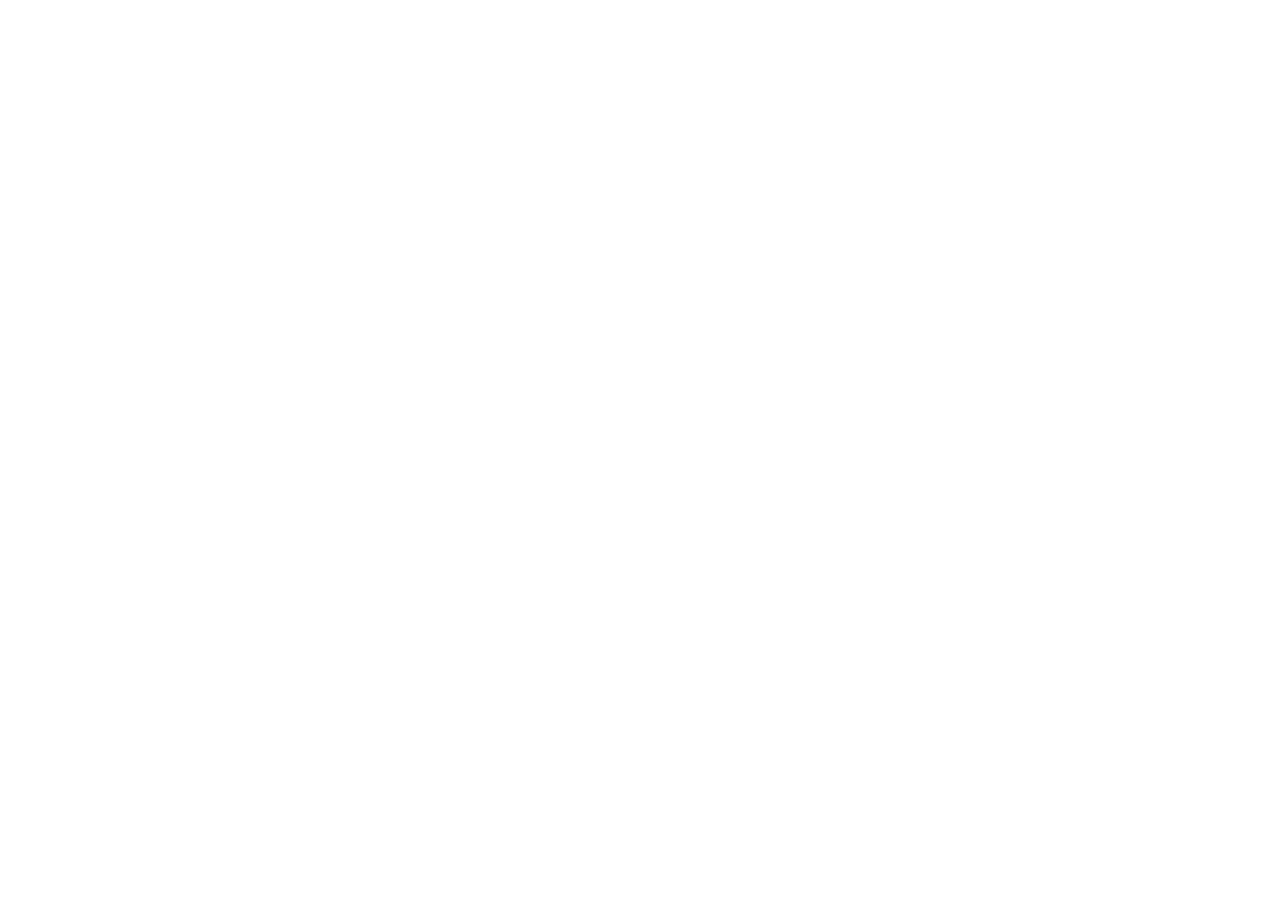
==== index.html @ 738b2f26 "form e div" ====
<!DOCTYPE html>
<html lang="pt-br">
  <head>
    <meta charset="UTF-8" />
    <meta http-equiv="X-UA-Compatible" content="IE=edge" />
    <meta name="viewport" content="width=device-width, initial-scale=1.0" />

    <link rel="stylesheet" href="./CSS/reset.css" />
    <link rel="stylesheet" href="./CSS/login.css" />
    <title>Jogo da memoria</title>
  </head>

  <body>
    <form class="login-form">
      <div class="login__header"></div>
    </form>
  </body>
</html>
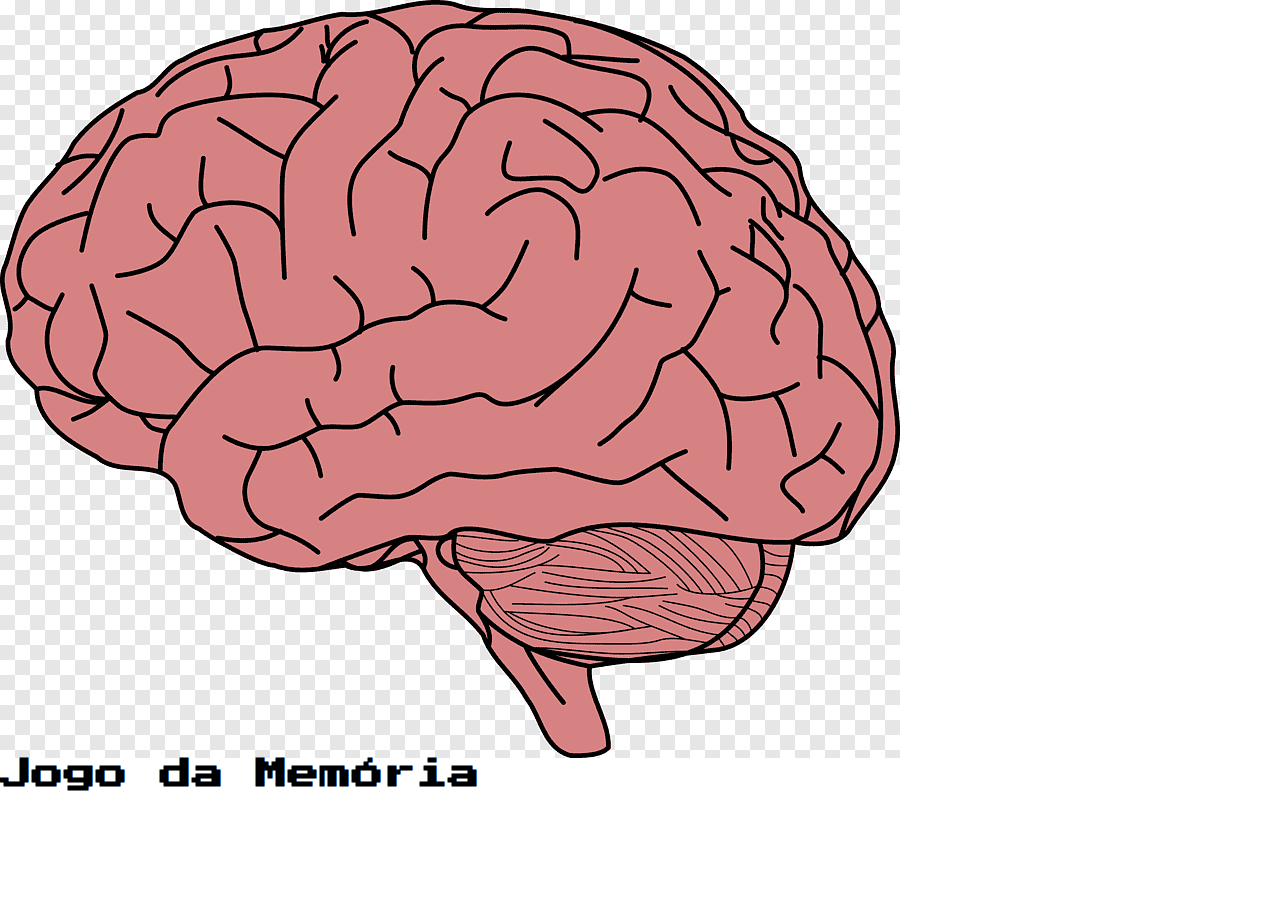
==== commit 19bce3d9: "começando a estrutura" ====
--- a/index.html
+++ b/index.html
@@ -12,7 +12,10 @@
 
   <body>
     <form class="login-form">
-      <div class="login__header"></div>
+      <div class="login__header">
+        <img src="./img/brain.png.png" alt="brain PNG" />
+        <h1>Jogo da Memória</h1>
+      </div>
     </form>
   </body>
 </html>
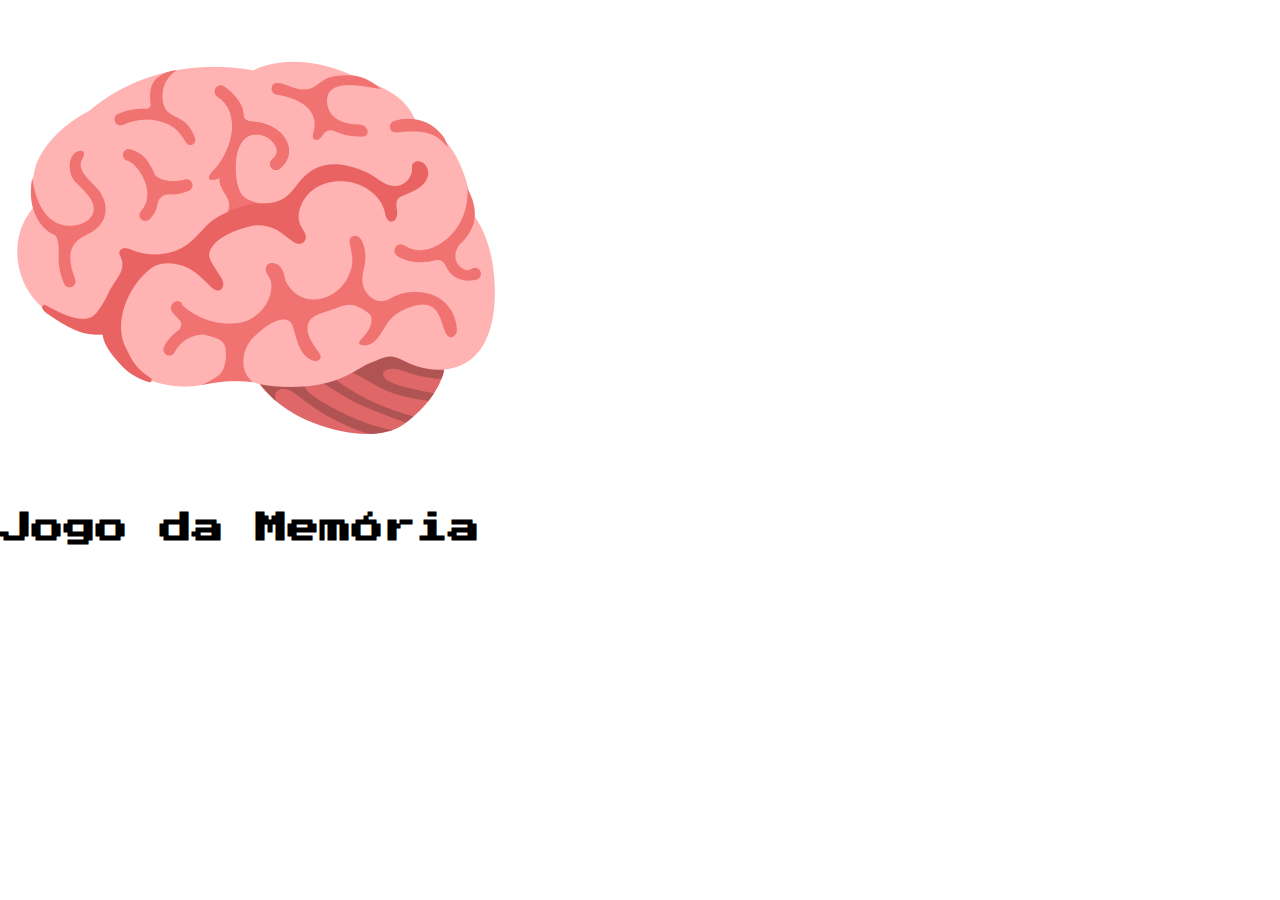
==== commit 4f90b3a5: "adicionando o PNG certo" ====
--- a/index.html
+++ b/index.html
@@ -13,7 +13,7 @@
   <body>
     <form class="login-form">
       <div class="login__header">
-        <img src="./img/brain.png.png" alt="brain PNG" />
+        <img src="./img/brain.png" alt="brain PNG" />
         <h1>Jogo da Memória</h1>
       </div>
     </form>
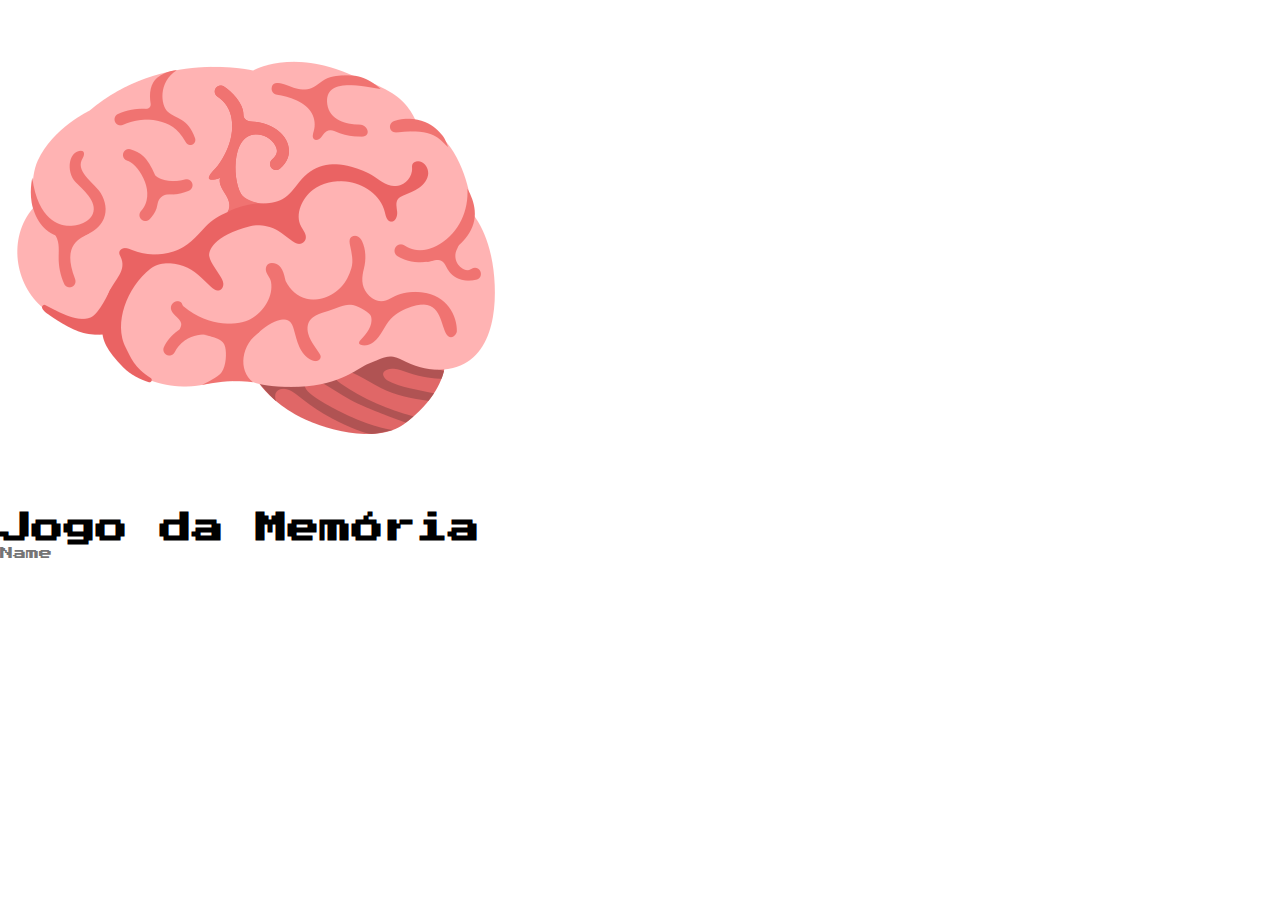
==== commit 8ff186bf: "adicionando input" ====
--- a/index.html
+++ b/index.html
@@ -16,6 +16,8 @@
         <img src="./img/brain.png" alt="brain PNG" />
         <h1>Jogo da Memória</h1>
       </div>
+
+      <input type="text" placeholder="Name" class="login__input" />
     </form>
   </body>
 </html>
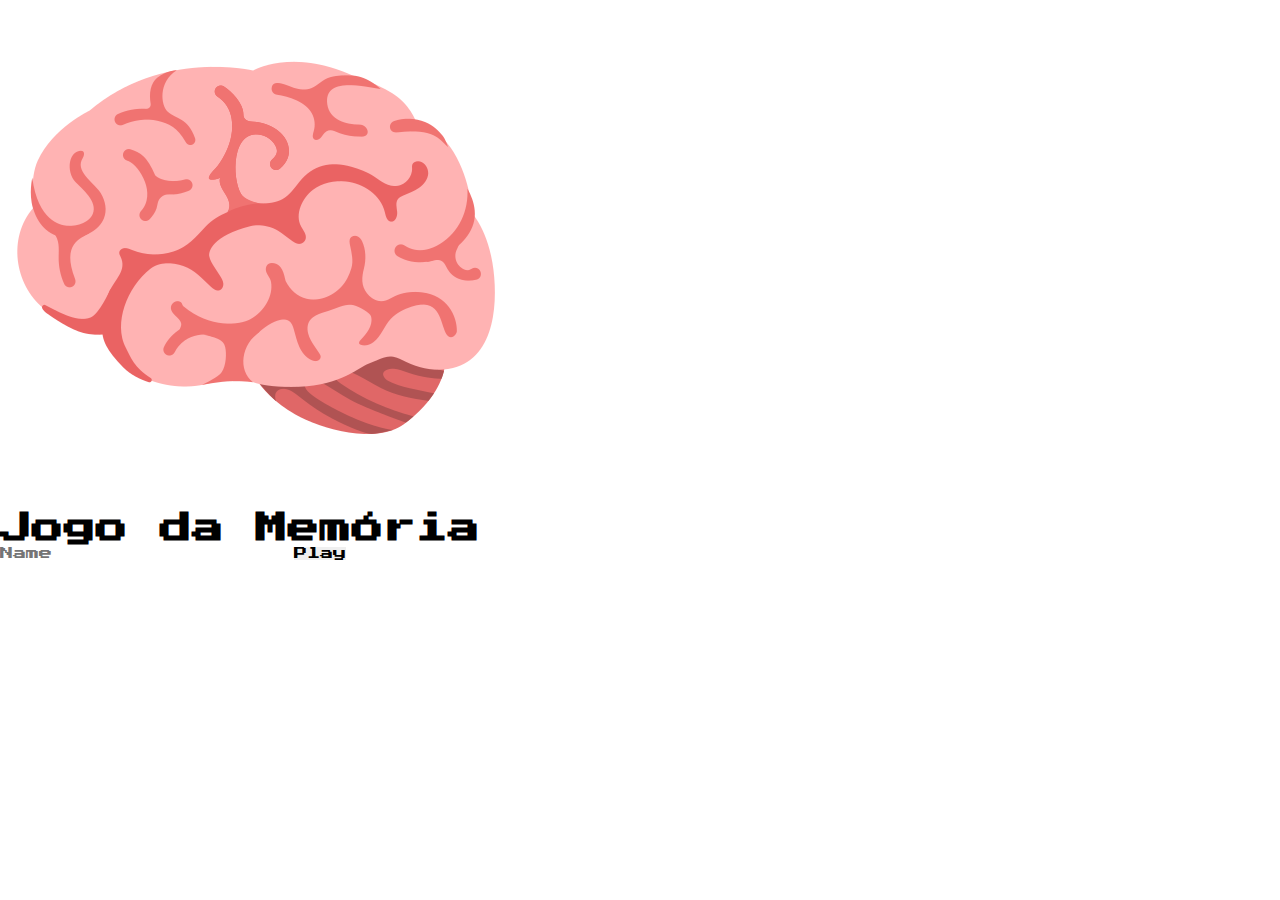
==== commit fab4be12: "botão para iniciar" ====
--- a/index.html
+++ b/index.html
@@ -18,6 +18,7 @@
       </div>
 
       <input type="text" placeholder="Name" class="login__input" />
+      <button type="submit" class="login__button">Play</button>
     </form>
   </body>
 </html>
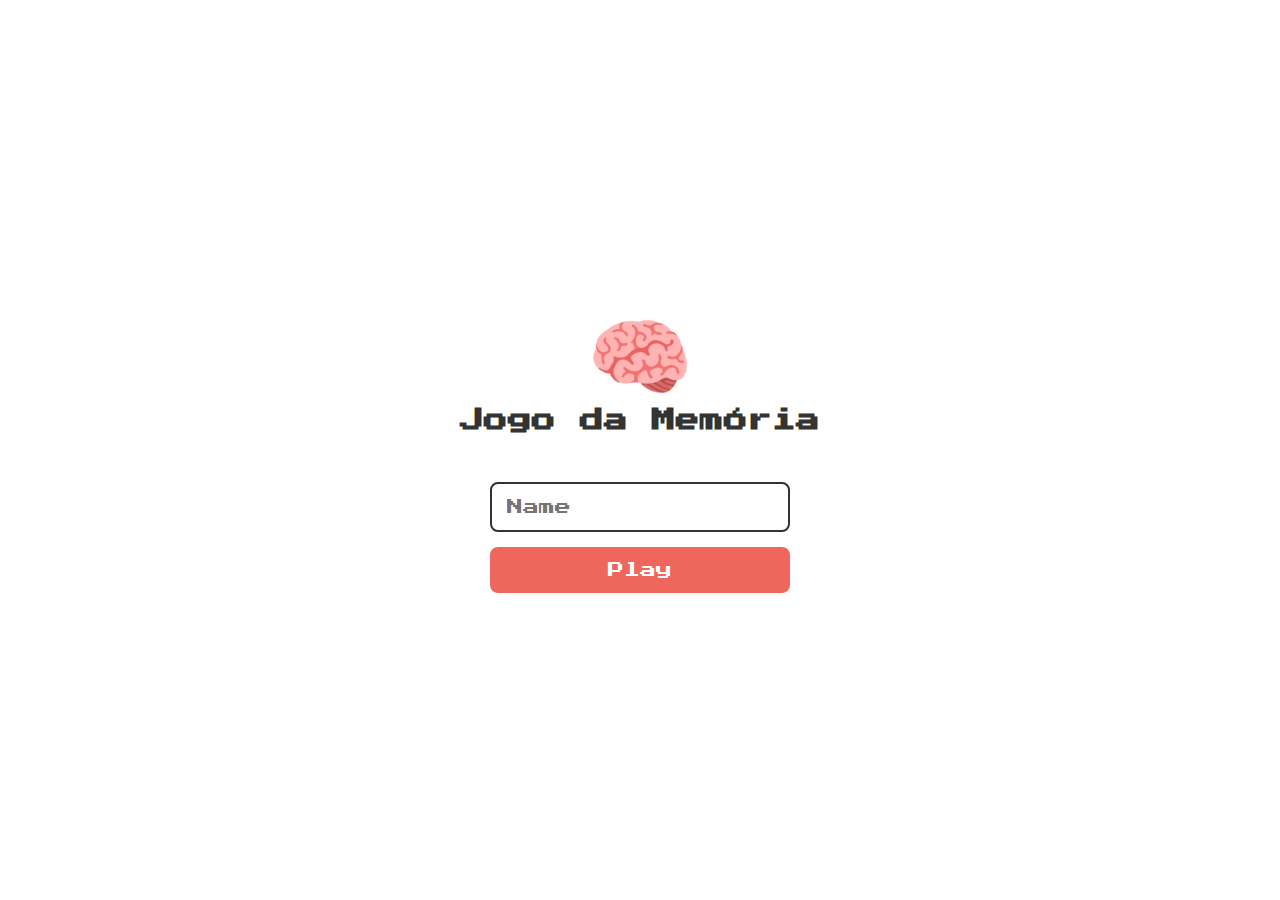
==== commit 3509e716: "modo do botao desabilitado" ====
--- a/index.html
+++ b/index.html
@@ -18,7 +18,7 @@
       </div>
 
       <input type="text" placeholder="Name" class="login__input" />
-      <button type="submit" class="login__button">Play</button>
+      <button type="submit" class="login__button" disabled>Play</button>
     </form>
   </body>
 </html>
--- a/CSS/login.css
+++ b/CSS/login.css
@@ -0,0 +1,52 @@
+.login-form {
+
+    align-items: center;
+    display: flex;
+    flex-direction: column;
+    height: 100vh;
+    justify-content: center;
+}
+
+.login__header {
+
+    align-items: center;
+    display: flex;
+    flex-direction: column;
+    justify-content: center;
+    margin-bottom: 50px;
+}
+
+.login__header img {
+
+    width: 100px;
+}
+
+.login__header h1 {
+    
+    color: #333;
+    font-size: 1.5em;
+}
+
+.login__input {
+
+    border: 2px solid #333;
+    border-radius: 8px;
+    font-size: 1em;
+    margin-bottom: 15px;
+    max-width: 300px;
+    outline: none;
+    padding: 15px;
+    width: 100%;
+}
+
+.login__button {
+
+    background-color: #ee665c;
+    border-radius: 8px;
+    color: white;
+    cursor: pointer;
+    font-size: 1em;
+    max-width: 300px;
+    padding: 15px;
+    width: 100%;
+}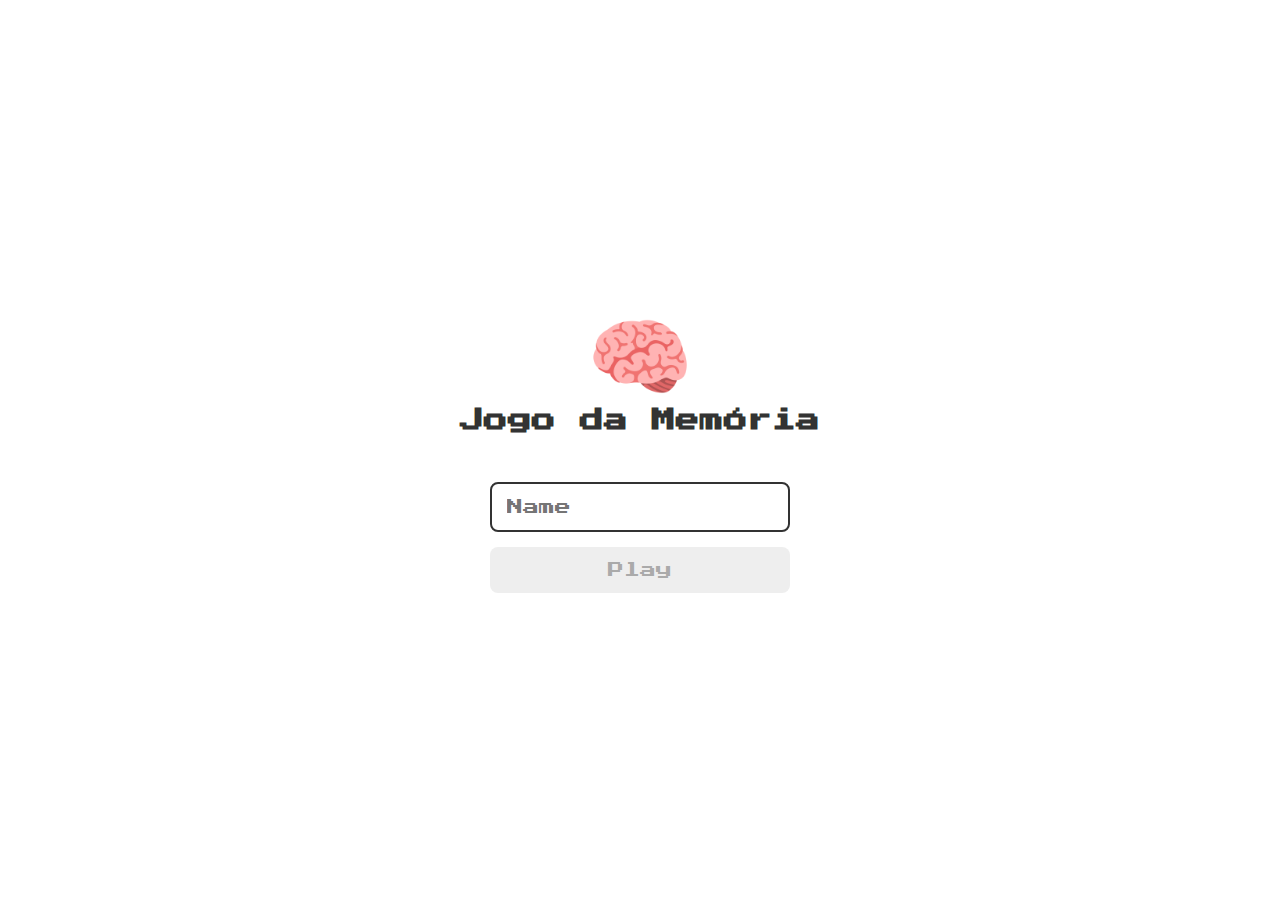
==== commit 83f29147: "linkando JS com HTML" ====
--- a/index.html
+++ b/index.html
@@ -7,6 +7,9 @@
 
     <link rel="stylesheet" href="./CSS/reset.css" />
     <link rel="stylesheet" href="./CSS/login.css" />
+
+    <script defer src="./JS/login.js"></script>
+
     <title>Jogo da memoria</title>
   </head>
 
--- a/CSS/login.css
+++ b/CSS/login.css
@@ -49,4 +49,11 @@
     max-width: 300px;
     padding: 15px;
     width: 100%;
+}
+
+.login__button:disabled {
+
+    background-color: #eee;
+    color: #aaa;
+    cursor: auto;
 }